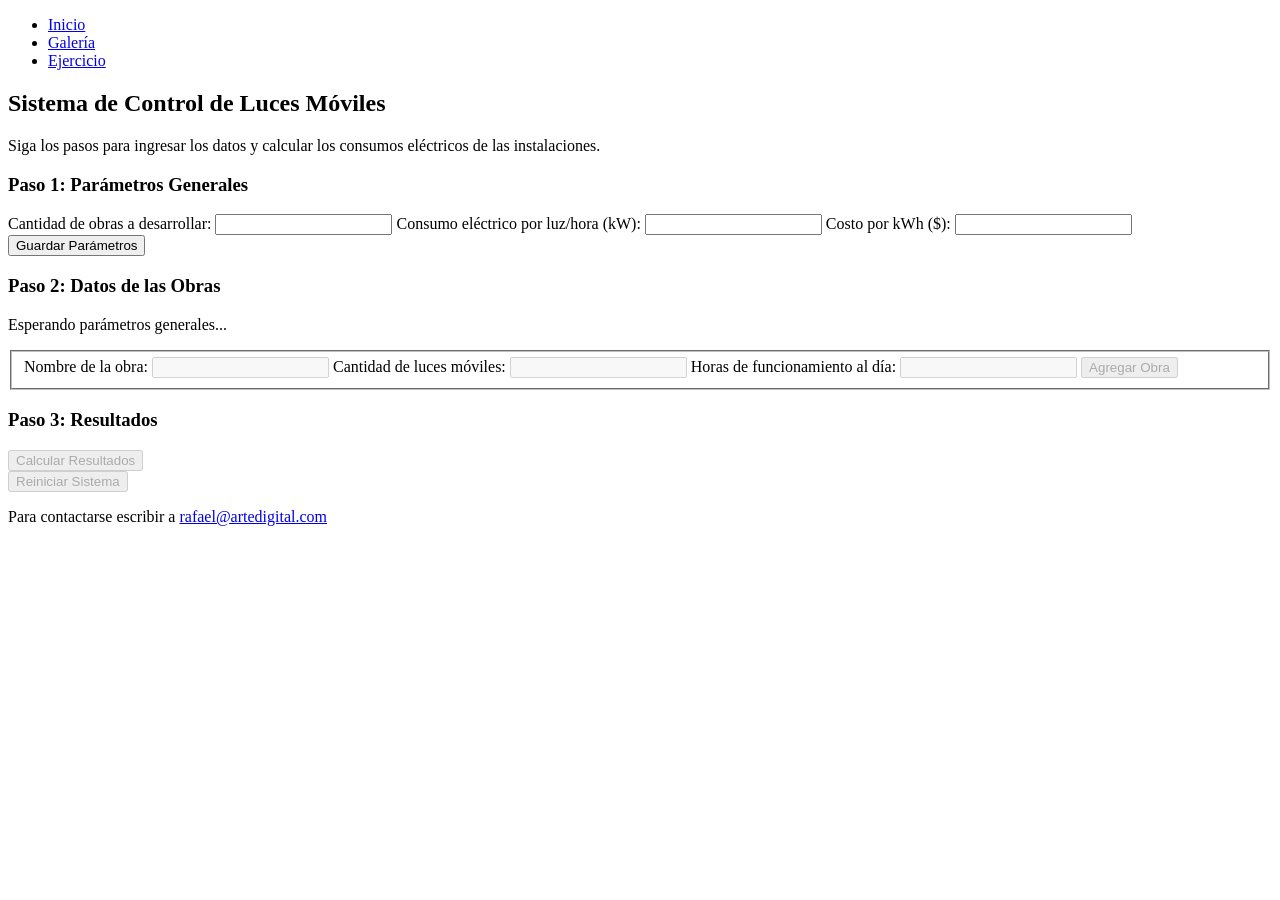
==== datos/index.html @ fe9f6750 "Create index.html" ====
<!DOCTYPE html>
<html lang="es">
<head>
    <meta charset="UTF-8">
    <title>Ejercicio | Rafael Lozano-Hemmer</title>
    <link href="https://fonts.googleapis.com/css2?family=Montserrat:wght@700&display=swap" rel="stylesheet">
    <link rel="stylesheet" href="../css/estilos.css">
</head>
<body>
    <div class="contenedor-principal">
        <header>
            <nav>
                <ul>
                    <li><a href="../index.html">Inicio</a></li>
                    <li><a href="../galeria/index.html">Galería</a></li>
                    <li><a href="index.html" class="activo">Ejercicio</a></li>
                </ul>
            </nav>
        </header>
        
        <main class="seccion-ejercicio">
            <header>
                <h2>Sistema de Control de Luces Móviles</h2>
                <p>Siga los pasos para ingresar los datos y calcular los consumos eléctricos de las instalaciones.</p>
            </header>

            <div class="dos-columnas">
                <!-- Columna Izquierda: Formularios -->
                <section class="columna-mayor">
                    <!-- PASO 1: Configuración General -->
                    <article class="caja-formulario">
                        <h3>Paso 1: Parámetros Generales</h3>
                        <form id="form-config">
                            <label for="cant-obras">Cantidad de obras a desarrollar:</label>
                            <input type="number" id="cant-obras" min="1" required>

                            <label for="consumo-luz">Consumo eléctrico por luz/hora (kW):</label>
                            <input type="number" id="consumo-luz" step="0.01" min="0.01" required>

                            <label for="costo-kwh">Costo por kWh ($):</label>
                            <input type="number" id="costo-kwh" step="0.01" min="0.01" required>

                            <button type="submit" id="btn-config">Guardar Parámetros</button>
                        </form>
                    </article>

                    <!-- PASO 2: Ingreso de Obras (Deshabilitado por defecto) -->
                    <article class="caja-formulario">
                        <h3>Paso 2: Datos de las Obras</h3>
                        <p class="destacado" id="indicador-obras">Esperando parámetros generales...</p>
                        <form id="form-obras">
                            <fieldset id="fieldset-obras" disabled>
                                <label for="nombre-obra">Nombre de la obra:</label>
                                <input type="text" id="nombre-obra" required>

                                <label for="cant-luces">Cantidad de luces móviles:</label>
                                <input type="number" id="cant-luces" min="1" required>

                                <label for="tiempo-horas">Horas de funcionamiento al día:</label>
                                <input type="number" id="tiempo-horas" min="1" required>

                                <button type="submit" id="btn-agregar-obra">Agregar Obra</button>
                            </fieldset>
                        </form>
                    </article>
                </section>

                <!-- Columna Derecha: Controles y Resultados -->
                <section class="columna-menor caja-resultados">
                    <h3>Paso 3: Resultados</h3>
                    <button id="btn-calcular" disabled>Calcular Resultados</button>
                    
                    <div id="area-resultados">
                        <!-- Aquí se inyectarán los resultados con JS -->
                    </div>

                    <button id="btn-reiniciar" disabled>Reiniciar Sistema</button>
                </section>
            </div>
        </main>
            
        <footer>
            <p>Para contactarse escribir a <a href="mailto:rafael@artedigital.com">rafael@artedigital.com</a></p>
        </footer>
    </div>

    <!-- Enlace al nuevo archivo JS -->
    <script src="../js/ejercicio.js"></script>
</body>
</html>
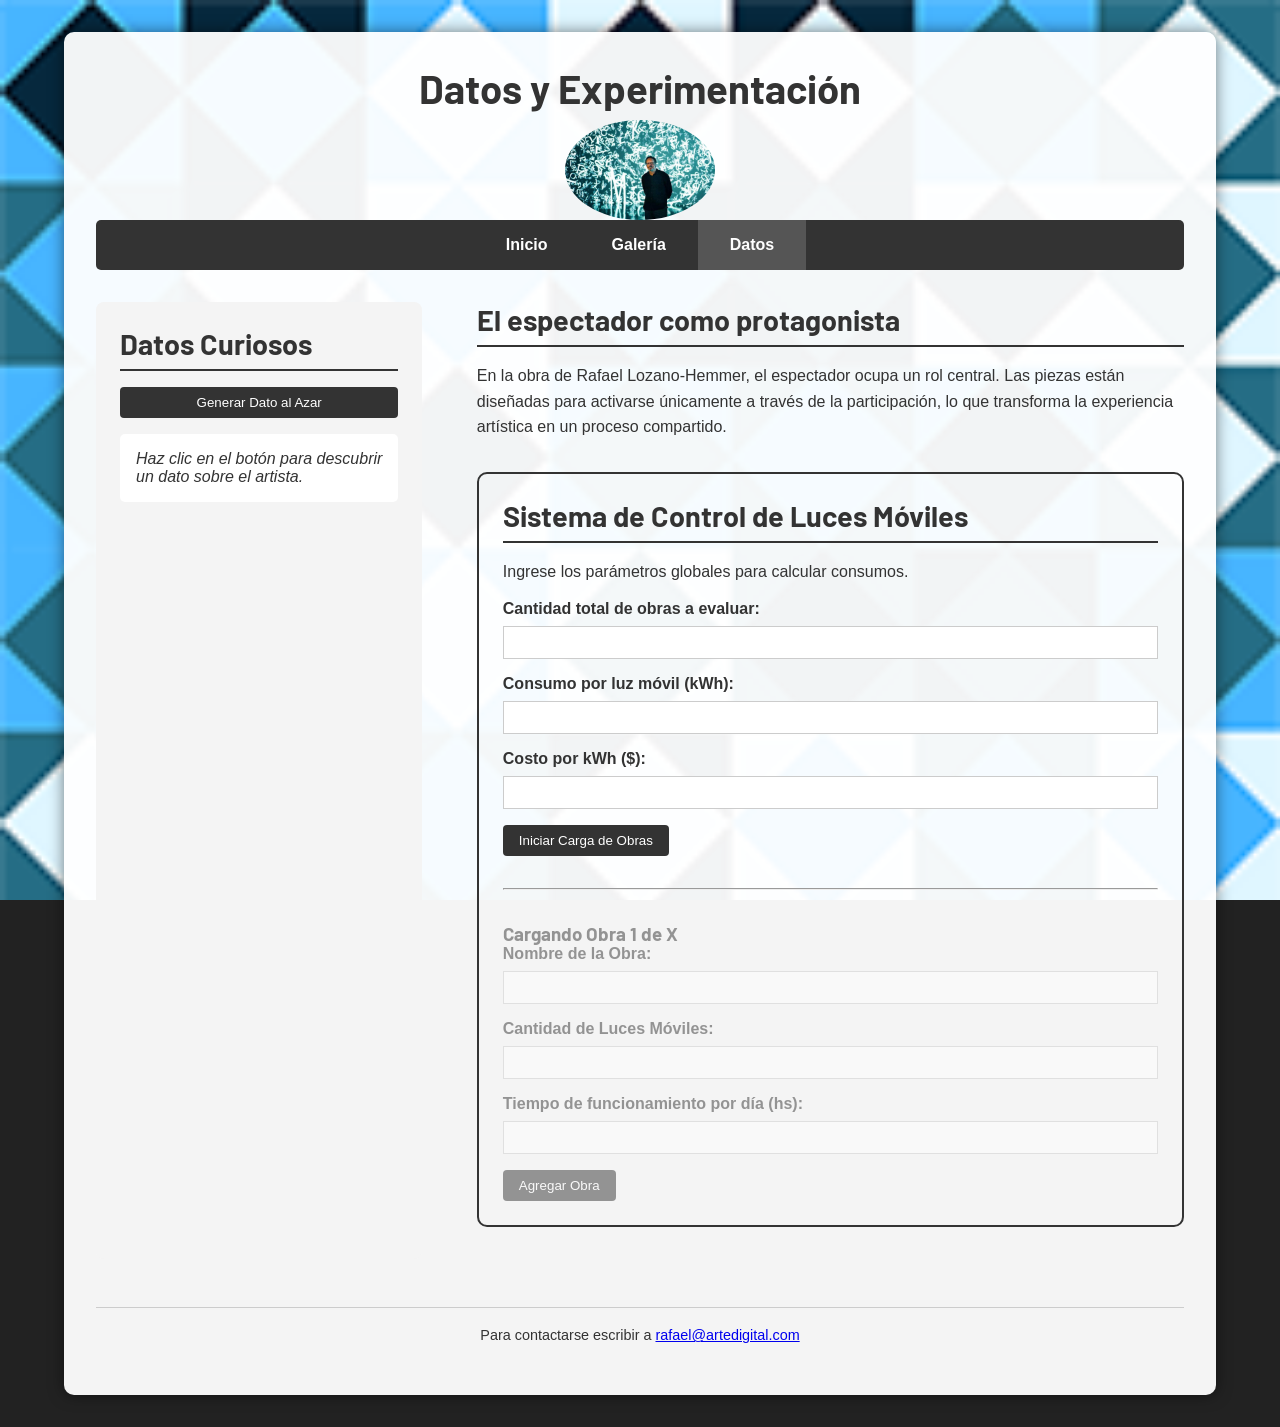
==== commit 7217e380: "Update index.html" ====
--- a/datos/index.html
+++ b/datos/index.html
@@ -2,89 +2,101 @@
 <html lang="es">
 <head>
     <meta charset="UTF-8">
-    <title>Ejercicio | Rafael Lozano-Hemmer</title>
-    <link href="https://fonts.googleapis.com/css2?family=Montserrat:wght@700&display=swap" rel="stylesheet">
+    <meta name="viewport" content="width=device-width, initial-scale=1.0">
+    <title>Datos | Rafael Lozano-Hemmer</title>
     <link rel="stylesheet" href="../css/estilos.css">
 </head>
 <body>
     <div class="contenedor-principal">
         <header>
+            <h1>Datos y Experimentación</h1>
+            <img style="width: 150px; display: block; margin: 0 auto; border-radius: 50%;" src="../img/lozano-hemmer.jpg" alt="Foto del artista Rafael Lozano-Hemmer"> 
             <nav>
                 <ul>
                     <li><a href="../index.html">Inicio</a></li>
                     <li><a href="../galeria/index.html">Galería</a></li>
-                    <li><a href="index.html" class="activo">Ejercicio</a></li>
+                    <li><a href="index.html" class="activo">Datos</a></li>
                 </ul>
             </nav>
         </header>
-        
-        <main class="seccion-ejercicio">
-            <header>
-                <h2>Sistema de Control de Luces Móviles</h2>
-                <p>Siga los pasos para ingresar los datos y calcular los consumos eléctricos de las instalaciones.</p>
-            </header>
 
-            <div class="dos-columnas">
-                <!-- Columna Izquierda: Formularios -->
-                <section class="columna-mayor">
-                    <!-- PASO 1: Configuración General -->
-                    <article class="caja-formulario">
-                        <h3>Paso 1: Parámetros Generales</h3>
-                        <form id="form-config">
-                            <label for="cant-obras">Cantidad de obras a desarrollar:</label>
-                            <input type="number" id="cant-obras" min="1" required>
-
-                            <label for="consumo-luz">Consumo eléctrico por luz/hora (kW):</label>
-                            <input type="number" id="consumo-luz" step="0.01" min="0.01" required>
-
-                            <label for="costo-kwh">Costo por kWh ($):</label>
-                            <input type="number" id="costo-kwh" step="0.01" min="0.01" required>
-
-                            <button type="submit" id="btn-config">Guardar Parámetros</button>
-                        </form>
-                    </article>
-
-                    <!-- PASO 2: Ingreso de Obras (Deshabilitado por defecto) -->
-                    <article class="caja-formulario">
-                        <h3>Paso 2: Datos de las Obras</h3>
-                        <p class="destacado" id="indicador-obras">Esperando parámetros generales...</p>
-                        <form id="form-obras">
-                            <fieldset id="fieldset-obras" disabled>
-                                <label for="nombre-obra">Nombre de la obra:</label>
-                                <input type="text" id="nombre-obra" required>
-
-                                <label for="cant-luces">Cantidad de luces móviles:</label>
-                                <input type="number" id="cant-luces" min="1" required>
-
-                                <label for="tiempo-horas">Horas de funcionamiento al día:</label>
-                                <input type="number" id="tiempo-horas" min="1" required>
-
-                                <button type="submit" id="btn-agregar-obra">Agregar Obra</button>
-                            </fieldset>
-                        </form>
-                    </article>
+        <main class="layout-2-cols">
+            <!-- Columna Menor (Aside) -->
+            <aside>
+                <h2>Datos Curiosos</h2>
+                <button id="btn-dato-curioso" class="btn" style="width:100%; margin-bottom:1rem;">Generar Dato al Azar</button>
+                <div id="display-dato-curioso" style="font-style: italic; background:#fff; padding:1rem; border-radius:5px;">
+                    Haz clic en el botón para descubrir un dato sobre el artista.
+                </div>
+            </aside>
+                 
+            <!-- Columna Mayor (Article) -->
+            <article>
+                <section>
+                    <h2>El espectador como protagonista</h2>
+                    <p>En la obra de Rafael Lozano-Hemmer, el espectador ocupa un rol central. Las piezas están diseñadas para activarse únicamente a través de la participación, lo que transforma la experiencia artística en un proceso compartido.</p>
                 </section>
-
-                <!-- Columna Derecha: Controles y Resultados -->
-                <section class="columna-menor caja-resultados">
-                    <h3>Paso 3: Resultados</h3>
-                    <button id="btn-calcular" disabled>Calcular Resultados</button>
+                
+                <!-- SECCIÓN DEL EJERCICIO -->
+                <section style="border: 2px solid #333; padding: 1.5rem; border-radius: 10px;">
+                    <h2>Sistema de Control de Luces Móviles</h2>
+                    <p>Ingrese los parámetros globales para calcular consumos.</p>
                     
-                    <div id="area-resultados">
-                        <!-- Aquí se inyectarán los resultados con JS -->
+                    <!-- FASE 1: Parámetros Generales -->
+                    <div id="form-configuracion">
+                        <div class="form-group">
+                            <label>Cantidad total de obras a evaluar:</label>
+                            <input type="number" id="input-cantidad-obras" min="1">
+                        </div>
+                        <div class="form-group">
+                            <label>Consumo por luz móvil (kWh):</label>
+                            <input type="number" id="input-consumo-luz" step="0.1" min="0.1">
+                        </div>
+                        <div class="form-group">
+                            <label>Costo por kWh ($):</label>
+                            <input type="number" id="input-costo-kwh" step="0.1" min="0.1">
+                        </div>
+                        <button id="btn-iniciar-carga" class="btn">Iniciar Carga de Obras</button>
                     </div>
 
-                    <button id="btn-reiniciar" disabled>Reiniciar Sistema</button>
+                    <hr style="margin: 2rem 0;">
+
+                    <!-- FASE 2: Carga por Obra (Deshabilitado inicialmente) -->
+                    <div id="form-obras" style="opacity: 0.5; pointer-events: none;">
+                        <h3 id="titulo-obra-actual">Cargando Obra 1 de X</h3>
+                        <div class="form-group">
+                            <label>Nombre de la Obra:</label>
+                            <input type="text" id="input-nombre-obra">
+                        </div>
+                        <div class="form-group">
+                            <label>Cantidad de Luces Móviles:</label>
+                            <input type="number" id="input-cant-luces" min="1">
+                        </div>
+                        <div class="form-group">
+                            <label>Tiempo de funcionamiento por día (hs):</label>
+                            <input type="number" id="input-horas" min="1">
+                        </div>
+                        <button id="btn-agregar-obra" class="btn">Agregar Obra</button>
+                    </div>
+
+                    <!-- FASE 3: Resultados -->
+                    <div id="resultados-ejercicio">
+                        <h3>Resultados del Análisis</h3>
+                        <p id="res-consumo"></p>
+                        <p id="res-mayor-tiempo"></p>
+                        <p id="res-porcentaje"></p>
+                        <button id="btn-reiniciar" class="btn" style="margin-top: 1rem;">Reiniciar Sistema</button>
+                    </div>
                 </section>
-            </div>
+            </article>
         </main>
-            
+        
         <footer>
             <p>Para contactarse escribir a <a href="mailto:rafael@artedigital.com">rafael@artedigital.com</a></p>
         </footer>
     </div>
 
-    <!-- Enlace al nuevo archivo JS -->
-    <script src="../js/ejercicio.js"></script>
+    <!-- Archivo JS único para la funcionalidad de esta página -->
+    <script src="../js/datos.js"></script>
 </body>
 </html>
--- a/css/estilos.css
+++ b/css/estilos.css
@@ -0,0 +1,196 @@
+/* Importación de tipografía de Google Barlow para títulos y destacados */
+@import url('https://fonts.googleapis.com/css2?family=Barlow:ital,wght@0,400;0,700;1,400&display=swap');
+
+/* Reset básico y variables */
+* {
+    margin: 0;
+    padding: 0;
+    box-sizing: border-box;
+}
+
+body {
+    /* Imagen de fondo en todas las páginas */
+    background-image: url('../img/fondo.png'); 
+    background-size: cover;
+    background-attachment: fixed;
+    background-color: #222;
+    color: #333;
+    font-family: Arial, Helvetica, sans-serif; /* Tipografía base para textos */
+    font-size: 16px;
+    
+    /* Centrado del contenedor principal usando Flexbox */
+    display: flex;
+    justify-content: center;
+    padding: 2rem 0; /* Margen para visualizar el fondo */
+}
+
+/* Tipografía de Google SOLO en títulos, destacados y botones */
+h1, h2, h3, header strong, blockquote, .destacado, .btn {
+    font-family: 'Barlow', sans-serif;
+}
+
+/* Contenedor principal */
+.contenedor-principal {
+    background-color: rgba(255, 255, 255, 0.95);
+    width: 90%;
+    max-width: 1200px;
+    padding: 2rem;
+    border-radius: 10px;
+    box-shadow: 0 0 15px rgba(0,0,0,0.5);
+}
+
+/* --- ENCABEZADO Y NAVEGACIÓN --- */
+header h1 {
+    font-size: 2.5rem;
+    text-align: center;
+    margin-bottom: 0.5rem;
+}
+
+header p {
+    text-align: center;
+    margin-bottom: 2rem;
+    font-size: 1.2rem;
+}
+
+nav {
+    background-color: #333;
+    border-radius: 5px;
+    margin-bottom: 2rem;
+}
+
+nav ul {
+    list-style: none;
+    display: flex; /* Menú horizontal con flexbox */
+    justify-content: center;
+}
+
+nav ul li a {
+    display: block;
+    padding: 1rem 2rem;
+    color: #fff;
+    text-decoration: none;
+    font-weight: bold;
+    transition: background-color 0.3s;
+}
+
+nav ul li a:hover, nav ul li a.activo {
+    background-color: #555;
+}
+
+/* --- ESTILOS DE CONTENIDO --- */
+blockquote {
+    font-size: 1.5rem;
+    text-align: center;
+    margin: 2rem 0;
+    color: #555;
+    font-style: italic;
+}
+
+section {
+    margin-bottom: 2rem;
+}
+
+h2 {
+    font-size: 1.8rem;
+    margin-bottom: 1rem;
+    border-bottom: 2px solid #333;
+    padding-bottom: 0.5rem;
+}
+
+p {
+    margin-bottom: 1rem;
+    line-height: 1.6;
+}
+
+footer {
+    text-align: center;
+    margin-top: 3rem;
+    padding-top: 1rem;
+    border-top: 1px solid #ccc;
+    font-size: 0.9rem;
+}
+
+/* --- LAYOUTS ESPECÍFICOS --- */
+
+/* Página de Inicio: 3 Columnas */
+.layout-3-cols {
+    display: flex;
+    justify-content: space-between;
+}
+.layout-3-cols section {
+    width: 31%; /* 3 columnas del mismo ancho */
+}
+
+/* Página de Datos: 2 Columnas */
+.layout-2-cols {
+    display: flex;
+    justify-content: space-between;
+}
+.layout-2-cols aside {
+    width: 30%; /* Columna menor */
+    background-color: #f4f4f4;
+    padding: 1.5rem;
+    border-radius: 8px;
+}
+.layout-2-cols article {
+    width: 65%; /* Columna mayor */
+}
+
+/* --- GALERÍA JS --- */
+#contenedor-galeria {
+    display: flex;
+    flex-wrap: wrap;
+    justify-content: space-around;
+    gap: 1rem;
+    margin-top: 2rem;
+}
+
+.obra-card {
+    width: 30%;
+    background: #eee;
+    padding: 1rem;
+    border-radius: 8px;
+    text-align: center;
+    transition: all 0.3s ease;
+}
+
+.obra-card img {
+    width: 100%;
+    height: auto;
+    border-radius: 5px;
+}
+
+.btn {
+    padding: 0.5rem 1rem;
+    background-color: #333;
+    color: white;
+    border: none;
+    cursor: pointer;
+    font-family: 'Oswald', sans-serif;
+    border-radius: 4px;
+}
+.btn:hover { background-color: #555; }
+.btn:disabled { background-color: #aaa; cursor: not-allowed; }
+
+/* Funcionalidad de cambio de diseño (Galería) */
+.galeria-alternativa .obra-card {
+    width: 45%; /* Imágenes más grandes */
+    background: #333;
+    color: #fff;
+}
+
+/* --- FORMULARIOS (Ejercicio) --- */
+.form-group {
+    margin-bottom: 1rem;
+    display: flex;
+    flex-direction: column;
+}
+.form-group label { font-weight: bold; margin-bottom: 0.5rem; }
+.form-group input { padding: 0.5rem; width: 100%; border: 1px solid #ccc; }
+#resultados-ejercicio {
+    background: #e8f5e9;
+    padding: 1rem;
+    margin-top: 1rem;
+    border-radius: 5px;
+    display: none;
+}
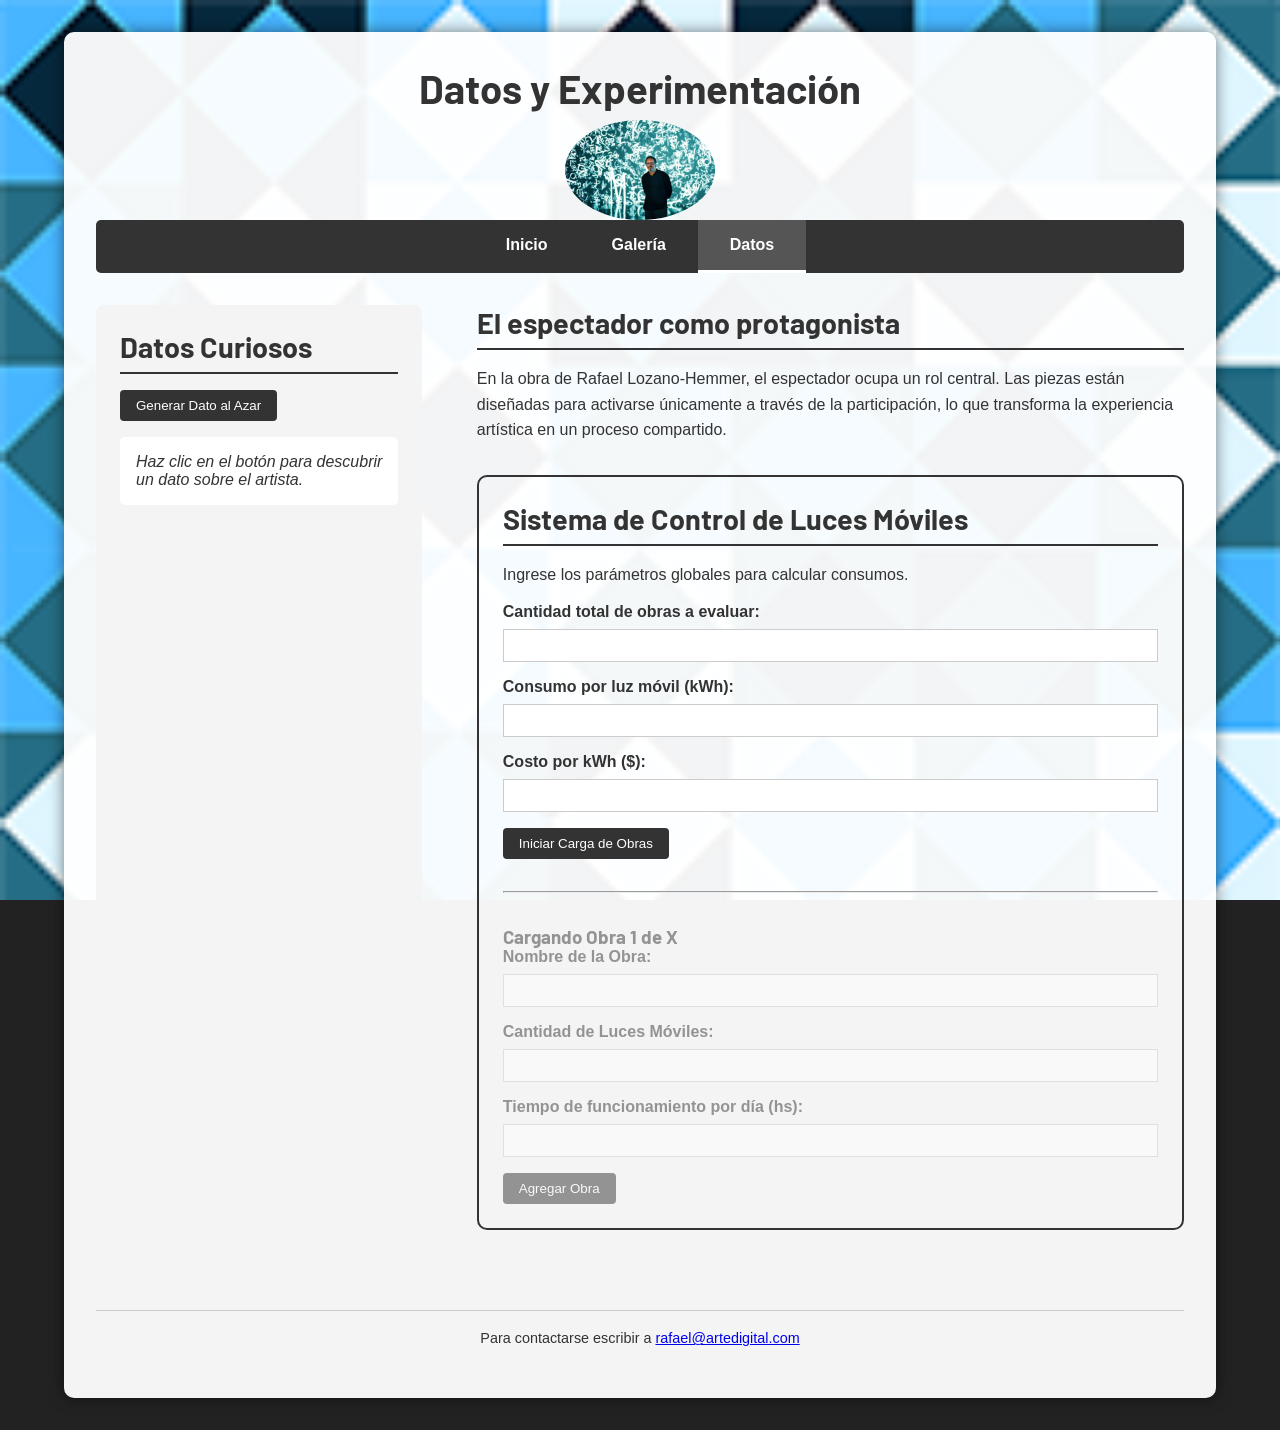
==== commit 79d21f5c: "Update index.html" ====
--- a/datos/index.html
+++ b/datos/index.html
@@ -22,10 +22,12 @@
 
         <main class="layout-2-cols">
             <!-- Columna Menor (Aside) -->
+           <!-- Columna Menor (Aside) -->
             <aside>
                 <h2>Datos Curiosos</h2>
-                <button id="btn-dato-curioso" class="btn" style="width:100%; margin-bottom:1rem;">Generar Dato al Azar</button>
-                <div id="display-dato-curioso" style="font-style: italic; background:#fff; padding:1rem; border-radius:5px;">
+                <button id="btn-dato-curioso" class="btn">Generar Dato al Azar</button>
+            <!-- Este es el contenedor HTML donde el JS inyectará el texto. NO es un alert. -->
+                <div id="display-dato-curioso" style="font-style: italic; background:#fff; padding:1rem; border-radius:5px; margin-top: 1rem;">
                     Haz clic en el botón para descubrir un dato sobre el artista.
                 </div>
             </aside>
--- a/css/estilos.css
+++ b/css/estilos.css
@@ -64,7 +64,10 @@
     justify-content: center;
 }
 
-nav ul li a {
+/* 1. Estados base y visitado (:link y :visited) */
+nav ul li a, 
+nav ul li a:link, 
+nav ul li a:visited {
     display: block;
     padding: 1rem 2rem;
     color: #fff;
@@ -73,8 +76,20 @@
     transition: background-color 0.3s;
 }
 
-nav ul li a:hover, nav ul li a.activo {
+/* 2. Estado al pasar el cursor por encima (:hover) */
+nav ul li a:hover {
     background-color: #555;
+}
+
+/* 3. Estado al momento exacto de hacer clic (:active) */
+nav ul li a:active {
+    background-color: #777;
+}
+
+/* 4. Clase para marcar la página actual en el menú */
+nav ul li a.activo {
+    background-color: #555;
+    border-bottom: 3px solid #fff;
 }
 
 /* --- ESTILOS DE CONTENIDO --- */
